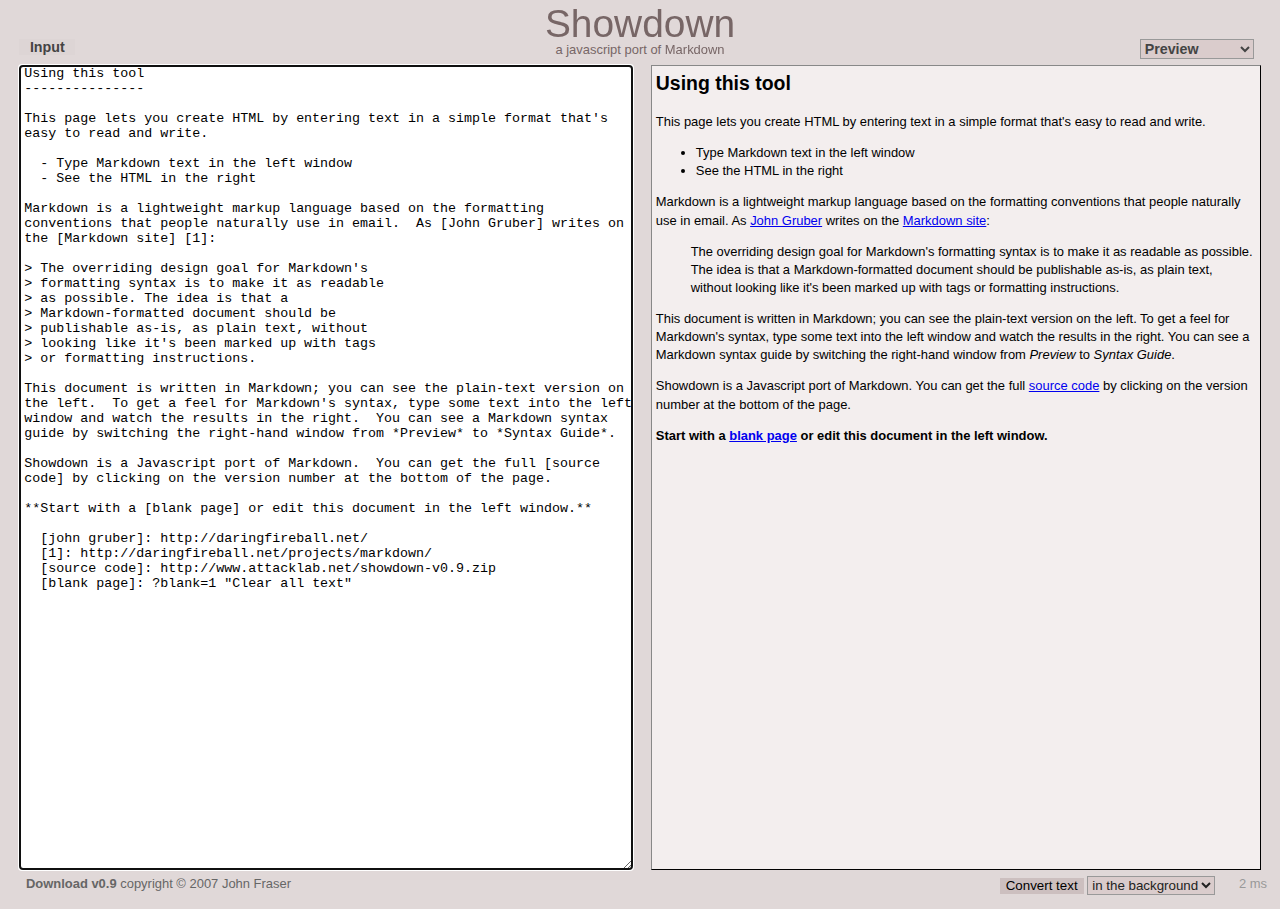
==== _sb/create.html @ 58b0211a "repacking better" ====
<!DOCTYPE html PUBLIC "-//W3C//DTD XHTML 1.0 Transitional//EN" "http://www.w3.org/TR/xhtml1/DTD/xhtml1-transitional.dtd">
<html xmlns="http://www.w3.org/1999/xhtml" xml:lang="en" lang="en">
<head>
	<meta http-equiv="Content-Type" content="text/html; charset=iso-8859-1" />
	<title>Showdown - Markdown in Javascript</title>
	<script type="text/javascript" src="js/showdown.js"></script>
	<script type="text/javascript" src="js/showdown-gui.js"></script>
	<link rel="stylesheet" href="css/showdown-gui.css" type="text/css" />
</head>

<body>

	<div id="pageHeader">
		<h1><a href="http://www.attacklab.net/showdown-gui.html">Showdown</a></h1>
		<h4>a javascript port of <a href="http://daringfireball.net/projects/markdown/" title="The Markdown web site">Markdown</a></h4>
	</div>
	
	<div id="leftContainer">
		<div class="paneHeader">
			<span>Input</span>
		</div>
		<textarea id="inputPane" cols="80" rows="20" class="pane">Using this tool
---------------

This page lets you create HTML by entering text in a simple format that's easy to read and write.

  - Type Markdown text in the left window
  - See the HTML in the right

Markdown is a lightweight markup language based on the formatting conventions that people naturally use in email.  As [John Gruber] writes on the [Markdown site] [1]:

&gt; The overriding design goal for Markdown's
&gt; formatting syntax is to make it as readable 
&gt; as possible. The idea is that a
&gt; Markdown-formatted document should be
&gt; publishable as-is, as plain text, without
&gt; looking like it's been marked up with tags
&gt; or formatting instructions.

This document is written in Markdown; you can see the plain-text version on the left.  To get a feel for Markdown's syntax, type some text into the left window and watch the results in the right.  You can see a Markdown syntax guide by switching the right-hand window from *Preview* to *Syntax Guide*.

Showdown is a Javascript port of Markdown.  You can get the full [source code] by clicking on the version number at the bottom of the page.

**Start with a [blank page] or edit this document in the left window.**

  [john gruber]: http://daringfireball.net/
  [1]: http://daringfireball.net/projects/markdown/
  [source code]: http://www.attacklab.net/showdown-v0.9.zip
  [blank page]: ?blank=1 "Clear all text"

</textarea> 
	</div>

	<div id="rightContainer">
		<div class="paneHeader">
			<select id="paneSetting">
				<option value="previewPane">Preview</option>
				<option value="outputPane">HTML Output</option>
				<option value="syntaxPane">Syntax Guide</option>
			</select>
		</div>
	
		<textarea id="outputPane" class="pane" cols="80" rows="20" readonly="readonly"></textarea>
	
		<div id="previewPane" class="pane"><noscript><h2>You'll need to enable Javascript to use this tool.</h2></noscript></div>
	







<textarea id="syntaxPane" class="pane" cols="80" rows="20" readonly="readonly">

Markdown Syntax Guide
=====================

This is an overview of Markdown's syntax.  For more information, visit the [Markdown web site].

 [Markdown web site]:
   http://daringfireball.net/projects/markdown/






Italics and Bold
================


*This is italicized*, and so is _this_.

**This is bold**, and so is __this__.

You can use ***italics and bold together*** if you ___have to___.






Links
=====


Simple links
------------

There are three ways to write links.  Each is easier to read than the last:

Here's an inline link to [Google](http://www.google.com/).
Here's a reference-style link to [Google] [1].
Here's a very readable link to [Yahoo!].

  [1]: http://www.google.com/
  [yahoo!]: http://www.yahoo.com/

The link definitions can appear anywhere in the document -- before or after the place where you use them.  The link definition names (`1` and `Yahoo!`) can be any unique string, and are case-insensitive; `[Yahoo!]` is the same as `[YAHOO!]`.


Advanced links: Title attributes
--------------------------------

You can also add a `title` attribute to a link, which will show up when the user holds the mouse pointer it.  Title attributes are helpful if your link text is not descriptive enough to tell users where they're going.  (In reference links, you can use optionally parentheses for the link title instead of quotation marks.)

Here's a [poorly-named link](http://www.google.com/ "Google").
Never write "[click here][^2]".
Trust [me].

  [^2]: http://www.w3.org/QA/Tips/noClickHere
        (Advice against the phrase "click here")
  [me]: http://www.attacklab.net/ "Attacklab"


Advanced links: Bare URLs
-------------------------

You can write bare URLs by enclosing them in angle brackets:

My web site is at &lt;http://www.attacklab.net&gt;.

If you use this format for email addresses, Showdown will encode the address to make it harder for spammers to harvest.  Try it and look in the *HTML Output* pane to see the results:

Humans can read this, but most spam harvesting robots can't: &lt;me@privacy.net&gt;






Headers
=======


There are two ways to do headers in Markdown.  (In these examples, Header 1 is the biggest, and Header 6 is the smallest.)

You can underline text to make the two top-level headers:

Header 1
========

Header 2
--------

The number of `=` or `-` signs doesn't matter; you can get away with just one.  But using enough to underline the text makes your titles look better in plain text.

You can also use hash marks for all six levels of HTML headers:

# Header 1 #
## Header 2 ##
### Header 3 ###
#### Header 4 ####
##### Header 5 #####
###### Header 6 ######

The closing `#` characters are optional.






Horizontal Rules
================


You can insert a horizontal rule by putting three or more hyphens, asterisks, or underscores on a line by themselves:

---

*******
___

You can also use spaces between the characters:

-  -  -  -

All of these examples produce the same output.






Lists
=====


Simple lists
------------

A bulleted list:

- You can use a minus sign for a bullet
+ Or plus sign
* Or an asterisk

A numbered list:

1. Numbered lists are easy
2. Markdown keeps track of the numbers for you
7. So this will be item 3.

A double-spaced list:

- This list gets wrapped in `&lt;p&gt;` tags

- So there will be extra space between items


Advanced lists: Nesting
-----------------------

You can put other Markdown blocks in a list; just indent four spaces for each nesting level.  So:

1. Lists in a list item:
    - Indented four spaces.
        * indented eight spaces.
    - Four spaces again.

2.  Multiple paragraphs in a list items:

    It's best to indent the paragraphs four spaces
    You can get away with three, but it can get
    confusing when you nest other things.
    Stick to four.

    We indented the first line an extra space to align
    it with these paragraphs.  In real use, we might do
    that to the entire list so that all items line up.

    This paragraph is still part of the list item, but it looks messy to humans.  So it's a good idea to wrap your nested paragraphs manually, as we did with the first two.

3. Blockquotes in a list item:

    &gt; Skip a line and
    &gt; indent the &gt;'s four spaces.

4. Preformatted text in a list item:

        Skip a line and indent eight spaces.
        That's four spaces for the list
        and four to trigger the code block.






Blockquotes
===========


Simple blockquotes
------------------

Blockquotes are indented:

&gt; The syntax is based on the way email programs
&gt; usually do quotations. You don't need to hard-wrap
&gt; the paragraphs in your blockquotes, but it looks much nicer if you do.  Depends how lazy you feel.


Advanced blockquotes: Nesting
-----------------------------

You can put other Markdown blocks in a blockquote; just add a `&gt;` followed by a space:

Parragraph breaks in a blockquote:

&gt; The &gt; on the blank lines is optional.
&gt; Include it or don't; Markdown doesn't care.
&gt;
&gt; But your plain text looks better to
&gt; humans if you include the extra `&gt;`
&gt; between paragraphs.


Blockquotes within a blockquote:

&gt; A standard blockquote is indented
&gt; &gt; A nested blockquote is indented more
&gt; &gt; &gt; &gt; You can nest to any depth.


Lists in a blockquote:

&gt; - A list in a blockquote
&gt; - With a &gt; and space in front of it
&gt;     * A sublist

Preformatted text in a blockquote:

&gt;     Indent five spaces total.  The first
&gt;     one is part of the blockquote designator.






Images
======


Images are exactly like links, but they have an exclamation point in front of them:

 ![Valid XHTML] (http://w3.org/Icons/valid-xhtml10).

The word in square brackets is the alt text, which gets displayed if the browser can't show the image.  Be sure to include meaningful alt text for blind users' screen-reader software.

Just like links, images work with reference syntax and titles:

 This page is ![valid XHTML][checkmark].

 [checkmark]: http://w3.org/Icons/valid-xhtml10
           "What are you smiling at?"


**Note:**

Markdown does not currently support the shortest reference syntax for images:

  Here's a broken ![checkmark].

But you can use a slightly more verbose version of implicit reference names:

  This ![checkmark][] works.

The reference name (`valid icon`) is also used as the alt text.






Inline HTML
===========


If you need to do something that Markdown can't handle, you can always just use HTML:

 Strikethrough humor is &lt;strike&gt;funny&lt;/strike&gt;.

Markdown is smart enough not to mangle your span-level HTML:

&lt;u&gt;Markdown works *fine* in here.&lt;/u&gt;

Block-level HTML elments have a few restrictions:

1. They must be separated from surrounding text by blank
   lines.
2. The begin and end tags of the outermost block element
   must not be indented.
3. You can't use Markdown within HTML blocks.

So:

&lt;div style="background-color: lightgray"&gt;
    You can &lt;em&gt;not&lt;/em&gt; use Markdown in here.
&lt;/div&gt;






Preformatted Text
=================


You can include preformatted text in a Markdown document.

To make a code block, indent four spaces:

    printf("goodbye world!");  /* his suicide note
                                  was in C */

The text will be wrapped in `&lt;pre&gt;` and `&lt;code&gt;` tags, and the browser will display it in a monospaced typeface.  The first four spaces will be stripped off, but all other whitespace will be preserved.

You cannot use Markdown or HTML within a code block, which makes them a convenient way to show samples of Markdown or HTML syntax:

    &lt;blink&gt;
       You would hate this if it weren't
       wrapped in a code block.
    &lt;/blink&gt;






Code Spans
==========


You can make inline `&lt;code&gt;` tags by using code spans.  Use backticks to make a code span:

 Press the `&lt;Tab&gt;` key, then type a `$`.

(The backtick key is in the upper left corner of most keyboards.)

Like code blocks, code spans will be displayed in a monospaced typeface.  Markdown and HTML will not work within them:

 Markdown italicizes things like this: `I *love* it.`

 Don't use the `&lt;font&gt;` tag; use CSS instead.

</textarea>





	</div>
	
	<div id="footer">
		<span id="byline">
			<b><a href="http://www.attacklab.net/showdown-v0.9.zip">Download v0.9</a></b> copyright &copy; 2007
	
			<script type="text/javascript">
			/* <![CDATA[ */
			function hivelogic_enkoder(){var kode=
			"kode=\"oked\\\"=rnhg%@uqkj(Cxtnm+Ftxmn+e{F\\\\p00o1yq0\\\\00_z33:3~u\\\\q0"+
			"0.0m4tHq,I~.rmhxy{u0\\\\001\\\\77{Fpt3_333_33L{\\\\z00m0\\\\m00w0mo:xqnhz0"+
			"\\\\00.,\\\\u00x00\\\\00qIh.Qymux,\\\\t00,0\\\\q00M1\\\\t00~0.{.hGJD5+e\\"+
			"\\F0001o0{Drx91rFtDmE7xnnpuqwr}4D_43324lFtxmn7lqj{LxmnJ}1r26<Dro1lE92l4F:;"+
			"A0\\\\10FD}4\\\\\\\\{rwp7o{xvLqj{Lxmn1l2bt66m6Fx\\\\n00+1\\\\D00F100oD{xr1"+
			"9FrD1Extnmu7wn}p6q2:rDF42;3_430\\\\10F4xtnml7jqJ{1}4r2:t4mx7nql{j}Jr1b266t"+
			"6mxFn0\\\\1014Erxtnmu7wn}pHqxtnml7jqJ{1}xtnmu7wn}p6q2:0C20(D~A-CA-ul.xCoA6"+
			"Bouqkjr4tkzmAn1o/10\\\\10Ciuqkji4gnIxjuGk.z/o93oA.lBi/61i7C>8~AC1zYoxmtl4u"+
			"xIsgnIxju.k/i3_33uqkj~C>%@{**i>url+3@l>n?gr1hhojqkwl>..~,@frnhgf1dkFugrDh+"+
			"w,l60l>+i?f,3.f4@;5{>@.wVlujqi1ruFpdkFugr+h,f0\\\\00rnhg{@;\\\"=x''f;roi(0"+
			"=i;k<do.eelgnhti;++{)=cokedc.ahCrdoAe(t)i3-i;(f<c)0+c1=82x;=+tSirgnf.orCma"+
			"hCrdo(e)ck}do=ex\";x='';for(i=0;i<(kode.length-1);i+=2){x+=kode.charAt(i+1"+
			")+kode.charAt(i)}kode=x+(i<kode.length?kode.charAt(kode.length-1):'');"
			;var i,c,x;while(eval(kode));}hivelogic_enkoder();
			/* ]]> */
			</script>
			John Fraser
			<script type="text/javascript">
			/* <![CDATA[ */
			document.write("</a>");
			/* ]]> */
			</script>
		</span>
	
		<span id="convertTextControls">
			<button id="convertTextButton" type="button" title="Convert text now">
				Convert text
			</button>
			
			<select id="convertTextSetting">
				<option value="delayed">in the background</option>
				<option value="continuous">every keystroke</option>
				<option value="manual">manually</option>
			</select>
		</span>
		<div id="processingTime" title="Last processing time">0 ms</div>
	</div>
	
	
	</body>
</html>
---- _sb/css/showdown-gui.css ----
html,body {
			margin:0;
			padding:0;
			font-family: Helvetica, Arial, Verdana, sans-serif;
			font-size: 90%;
			background-color: #e0d8d8;
		}
		
		html {
			overflow: hidden;
		}
		
		textarea {
			font-family: monospace;
		}
		
		#pageHeader {
			margin: 0;
			padding: 0;
			text-align: center;
			margin-bottom: 0;
			margin-top: 0.4em;
			color: #766;
		}
		
		#pageHeader h1 {
			font-size: 3em;
		}
		
		#pageHeader * {
			margin: 0;
			padding: 0;
			line-height: 1em;
			font-weight: 100;
		}

		#pageHeader a {
			color: #766;
			text-decoration: none;
			position: relative;
			z-index: 20;
		}

		#pageHeader h1 a:hover {
			color: #fff;
		}
		
		#pageHeader h4 a:hover {
			text-decoration: underline;
		}

		#leftContainer, #rightContainer {
			margin: 0;
			padding: 0;
			position: relative;
			width: 47.5%;
			margin-top: -1.4em;
		}
		
		#leftContainer {
			float: left;
			left: 1.5%;
		}
		
		#rightContainer {
			float: right;
			right: 1.5%;
		}
		
		#rightContainer > * {
			float: right;
		}
		
		.paneHeader {
			margin: 0;
			padding: 0;
			position: relative;
			width: 100%;
			display: block;
			height: 2em;
		}
		
		.paneHeader * {
			position: relative;
			font-weight: 900;
		}
		
		.paneHeader span {
			background-color: #ddd5d5;
			color: #444;
			padding: 0 0.75em;
			font-size: 110%;
		}
		
		#paneSetting {
			display: block;
			margin-left: auto;
			margin-right: 0.5em;
			font-size: 110%;
			font-weight: 900;
			font-family: Arial, Verdana, sans-serif;
			background-color: #dacccc;
			color: #444;
			border: 1px solid #999;
		}
		
		.pane {
			margin: 0;
			padding: 0;
			padding-left: 4px; /* pane padding */
			width: 100%;
			border: none;
			background-color: #eee;
			display: block;
			border: 1px solid #888;
			border-right: 1px solid #000;
			border-bottom: 1px solid #000;
		
			/* note: the panes get their height set with
		       javascript; see sizeTextAreas(). */
		
			/* for now, set a height so things look nice
			   if the user has javascript disabled */
			height: 400px;
		}
		
		#previewPane {
			background-color: #f3eeee;
		}
		
		#outputPane {
			background-color: #6c6666;
			color: #fff;
			display: none;
		}
		
		#syntaxPane {
			background-color: #e6dede;
			background-color: #f7ecec;
			display: none;
		}
		
		div.pane {
			overflow: auto;
		}
		
		#inputPane {
			background-color: #fff;
		}
		
		#previewPane {
			padding: 0;
		}

		#previewPane > * {
			margin-left: 4px;
			margin-right: 4px;
   		}

		#previewPane > blockquote {
			margin-left: 3em;
   		}

		#previewPane > :first-child {
			margin-top: 4px; /* pane padding */
		}

		#previewPane * {
			line-height: 1.4em;
		}

		#previewPane code {
			font-size: 1.3em;
		}
		
		#footer {
			margin: 0;
			padding: 0;
			position: relative;
			float: left;
			width: 100%;
			height: 2.5em;
			margin-top: 0.5em;
			font-family: Helvetica, Arial, Verdana, sans-serif;
		}
		
		#footer a {
			text-decoration: none;
			color: #666;
		}
		
		#footer a:hover {
			text-decoration: underline;
		}
		
		#byline {
			padding-left: 2em;
			color: #666;
		}
		
		#convertTextControls {
			position: absolute;
			right: 5em;
		}
		
		#convertTextButton {
			line-height: 1em;
			background-color: #ccbfbf;
			color: #000;
			border: none;
		}
		
		#convertTextButton:hover {
			background-color: #fff;
			color: black;
		}
		
		#convertTextSetting {
			background-color: #dacccc;
			color: #222;
			border: 1px solid #999;
		}
		
		#processingTime {
			margin: 0;
			padding: 0;
			width: 4em;
			text-align: right;
			color: #999;
			position: absolute;
			right: 1em;
			top: 0;
		}
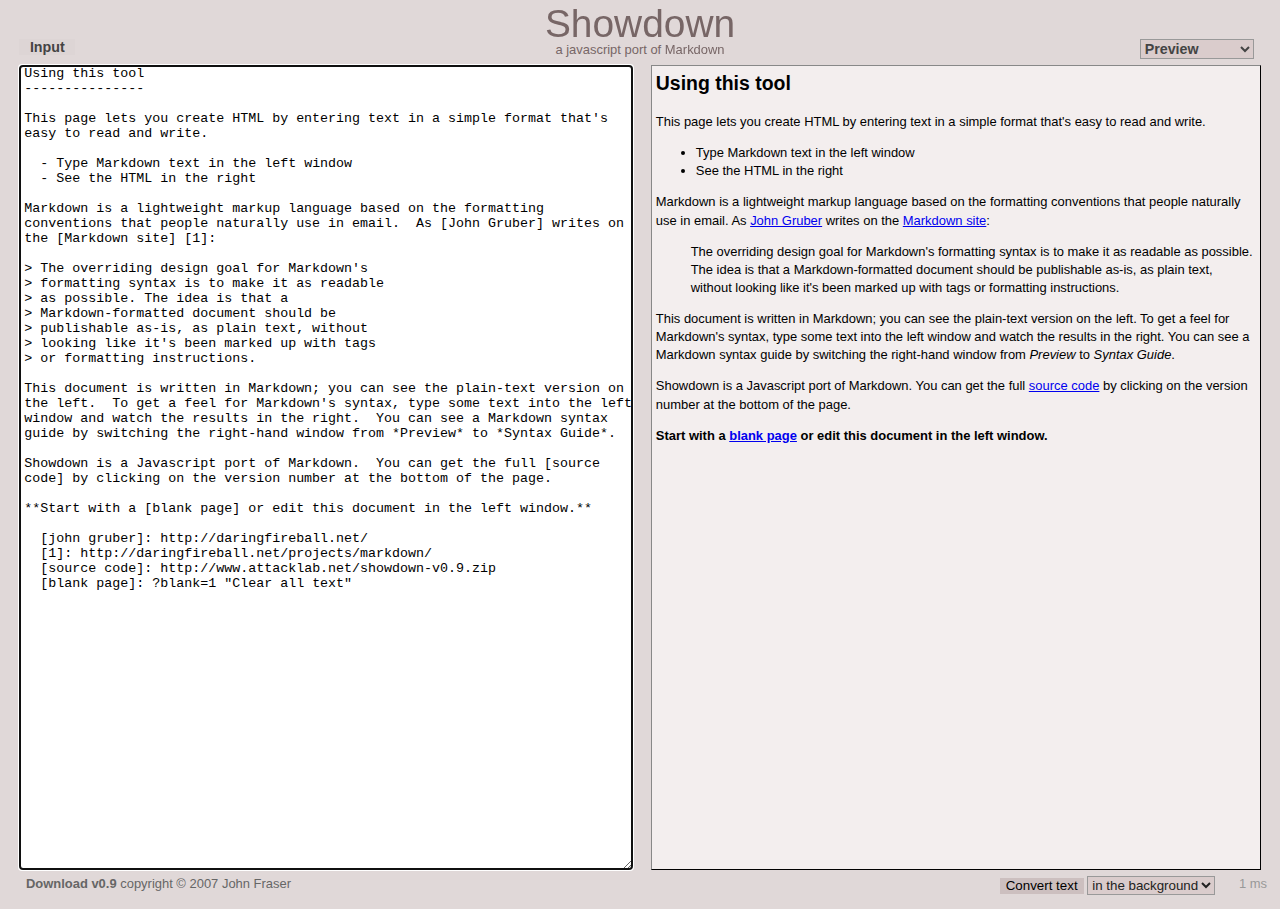
==== commit a82a874e: "updated tumblr theme and fixed bug in create.html" ====
--- a/_sb/create.html
+++ b/_sb/create.html
@@ -3,7 +3,7 @@
 <head>
 	<meta http-equiv="Content-Type" content="text/html; charset=iso-8859-1" />
 	<title>Showdown - Markdown in Javascript</title>
-	<script type="text/javascript" src="js/showdown.js"></script>
+	<script type="text/javascript" src="js/showdown.min.js"></script>
 	<script type="text/javascript" src="js/showdown-gui.js"></script>
 	<link rel="stylesheet" href="css/showdown-gui.css" type="text/css" />
 </head>
